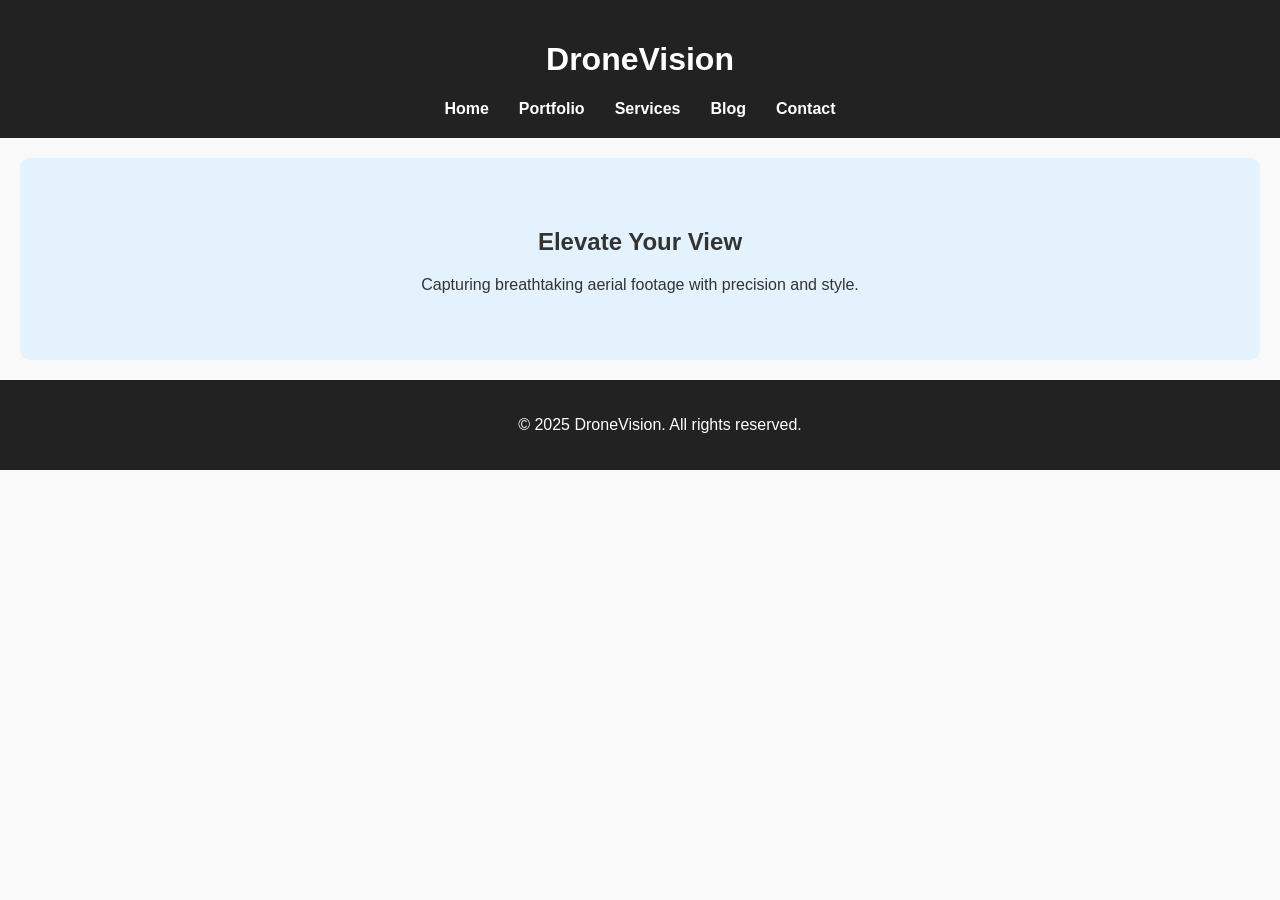
==== index.html @ f07ba72a "Add files via upload" ====
<!DOCTYPE html><html lang="en"><head><meta charset="UTF-8"><meta name="viewport" content="width=device-width, initial-scale=1.0"><title>DroneVision | Home</title><link rel="stylesheet" href="styles.css"></head><body><header><h1>DroneVision</h1><nav><a href="index.html">Home</a><a href="portfolio.html">Portfolio</a><a href="services.html">Services</a><a href="blog.html">Blog</a><a href="contact.html">Contact</a></nav></header><main><section class="hero"><h2>Elevate Your View</h2><p>Capturing breathtaking aerial footage with precision and style.</p></section></main><footer><p>&copy; 2025 DroneVision. All rights reserved.</p></footer></body></html>
---- styles.css ----
body {
    font-family: Arial, sans-serif;
    margin: 0;
    padding: 0;
    background-color: #f9f9f9;
    color: #333;
}
header {
    background-color: #222;
    color: white;
    padding: 20px;
    text-align: center;
}
nav {
    margin-top: 10px;
}
nav a {
    color: white;
    margin: 0 15px;
    text-decoration: none;
    font-weight: bold;
}
nav a:hover {
    text-decoration: underline;
}
main {
    padding: 20px;
}
.hero {
    text-align: center;
    padding: 50px 20px;
    background-color: #e3f2fd;
    border-radius: 10px;
}
.gallery {
    display: flex;
    flex-wrap: wrap;
    gap: 10px;
    justify-content: center;
}
.gallery img {
    width: 300px;
    height: auto;
    border-radius: 5px;
    box-shadow: 0 2px 5px rgba(0,0,0,0.1);
}
.services-list {
    list-style: none;
    padding: 0;
}
.services-list li {
    margin-bottom: 10px;
    padding: 10px;
    background-color: #fff;
    border: 1px solid #ddd;
    border-radius: 5px;
}
form {
    max-width: 600px;
    margin: 20px auto;
    display: flex;
    flex-direction: column;
}
form label {
    margin-top: 10px;
}
form input,
form textarea {
    padding: 10px;
    margin-top: 5px;
    border: 1px solid #ccc;
    border-radius: 4px;
    font-size: 16px;
}
form button {
    margin-top: 15px;
    padding: 10px;
    background-color: #2196f3;
    color: white;
    border: none;
    border-radius: 5px;
    cursor: pointer;
    font-size: 16px;
}
form button:hover {
    background-color: #1976d2;
}
footer {
    text-align: center;
    padding: 20px;
    background-color: #222;
    color: white;
    position: relative;
    bottom: 0;
    width: 100%;
}
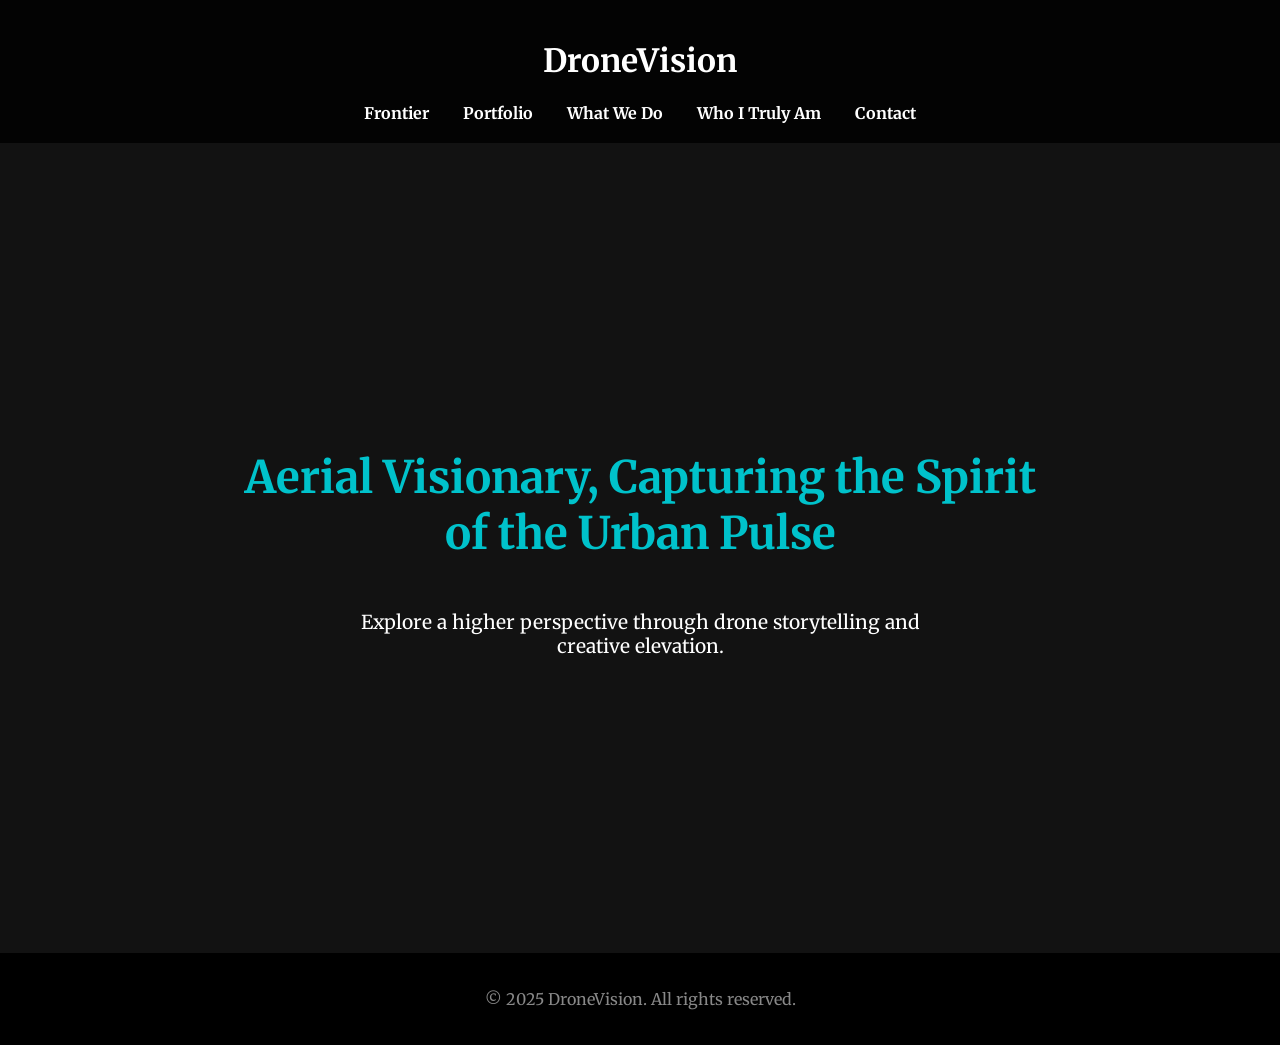
==== commit 34057bd1: "Add files via upload" ====
--- a/index.html
+++ b/index.html
@@ -1 +1,79 @@
-<!DOCTYPE html><html lang="en"><head><meta charset="UTF-8"><meta name="viewport" content="width=device-width, initial-scale=1.0"><title>DroneVision | Home</title><link rel="stylesheet" href="styles.css"></head><body><header><h1>DroneVision</h1><nav><a href="index.html">Home</a><a href="portfolio.html">Portfolio</a><a href="services.html">Services</a><a href="blog.html">Blog</a><a href="contact.html">Contact</a></nav></header><main><section class="hero"><h2>Elevate Your View</h2><p>Capturing breathtaking aerial footage with precision and style.</p></section></main><footer><p>&copy; 2025 DroneVision. All rights reserved.</p></footer></body></html>+<!DOCTYPE html>
+<html lang="en">
+<head>
+  <meta charset="UTF-8">
+  <meta name="viewport" content="width=device-width, initial-scale=1.0">
+  <title>DroneVision | Frontier</title>
+  <link href="https://fonts.googleapis.com/css2?family=Merriweather:wght@400;700&display=swap" rel="stylesheet">
+  <style>
+    body {
+      margin: 0;
+      font-family: 'Merriweather', serif;
+      background-color: #121212;
+      background-image: url('images/philadelphia_cityscape.jpg');
+      background-size: cover;
+      background-position: center;
+      background-attachment: fixed;
+      color: white;
+    }
+    header {
+      background: rgba(0,0,0,0.85);
+      padding: 20px;
+      text-align: center;
+    }
+    nav a {
+      color: white;
+      margin: 0 15px;
+      text-decoration: none;
+      font-weight: bold;
+    }
+    nav a:hover {
+      color: #00C2CB;
+    }
+    .hero {
+      height: 90vh;
+      display: flex;
+      flex-direction: column;
+      justify-content: center;
+      align-items: center;
+      text-align: center;
+    }
+    .hero h1 {
+      font-size: 2.8rem;
+      max-width: 800px;
+      color: #00C2CB;
+    }
+    .hero p {
+      font-size: 1.2rem;
+      max-width: 600px;
+    }
+    footer {
+      text-align: center;
+      padding: 20px;
+      background-color: #000;
+      color: #888;
+    }
+  </style>
+</head>
+<body>
+  <header>
+    <h1>DroneVision</h1>
+    <nav>
+      <a href="index.html">Frontier</a>
+      <a href="portfolio.html">Portfolio</a>
+      <a href="services.html">What We Do</a>
+      <a href="about.html">Who I Truly Am</a>
+      <a href="contact.html">Contact</a>
+    </nav>
+  </header>
+
+  <div class="hero">
+    <h1>Aerial Visionary, Capturing the Spirit of the Urban Pulse</h1>
+    <p>Explore a higher perspective through drone storytelling and creative elevation.</p>
+  </div>
+
+  <footer>
+    <p>&copy; 2025 DroneVision. All rights reserved.</p>
+  </footer>
+</body>
+</html>
